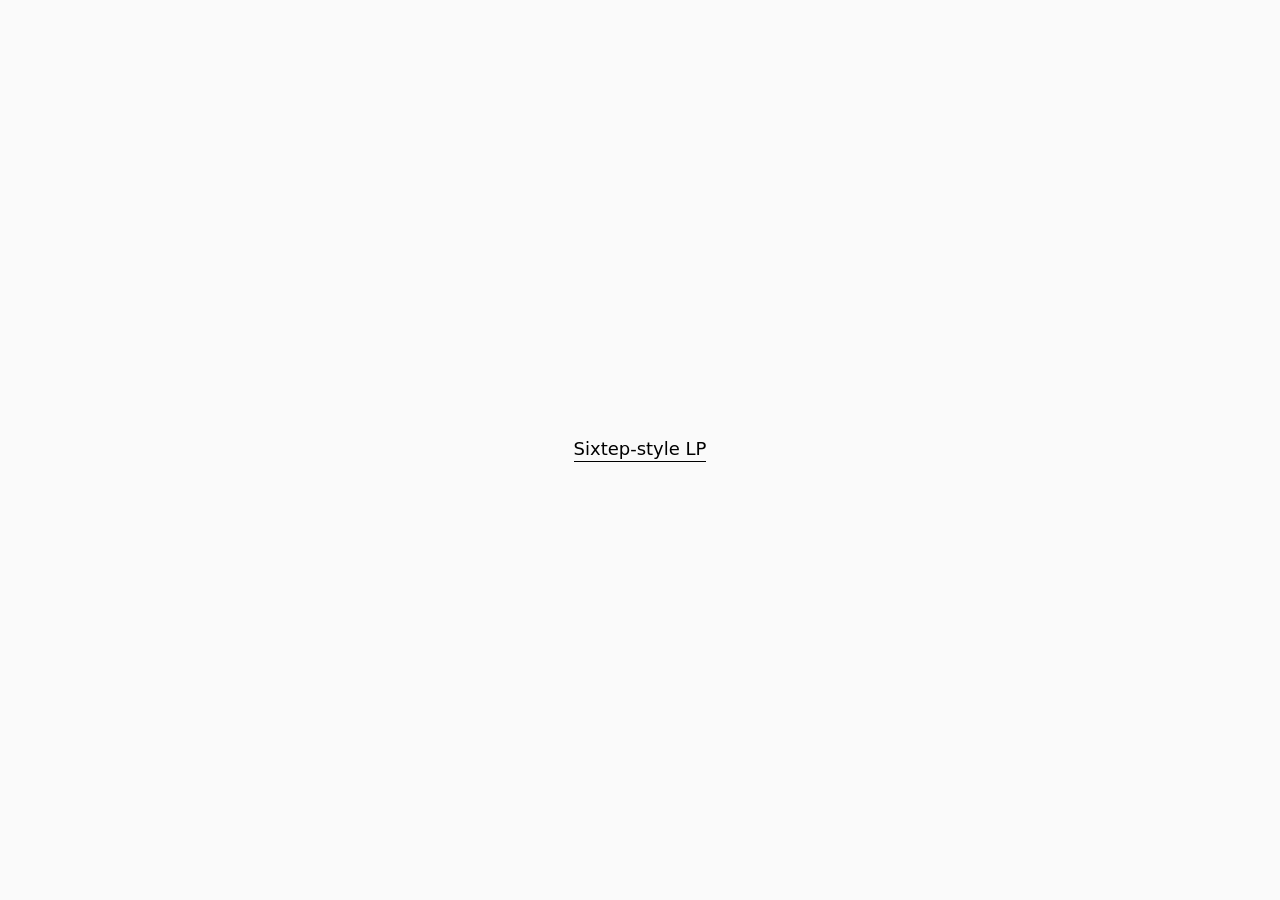
==== index.html @ af0f5197 "はじめてのプッシュ ポートフォリオ初期構成を追加" ====
<!DOCTYPE html>
<html lang="ja">
<head>
  <meta charset="UTF-8" />
  <meta name="viewport" content="width=device-width, initial-scale=1.0" />
  <title>Portfolio</title>
  <style>
    body {
      margin: 0;
      font-family: system-ui, sans-serif;
      display: flex;
      align-items: center;
      justify-content: center;
      height: 100vh;
      background: #fafafa;
    }

    a {
      font-size: 18px;
      text-decoration: none;
      color: #000;
      border-bottom: 1px solid #000;
      padding-bottom: 2px;
    }

    a:hover {
      opacity: 0.6;
    }
  </style>
</head>
<body>
  <a href="./lp01_wordplay/index.html">Sixtep-style LP</a>
</body>
</html>
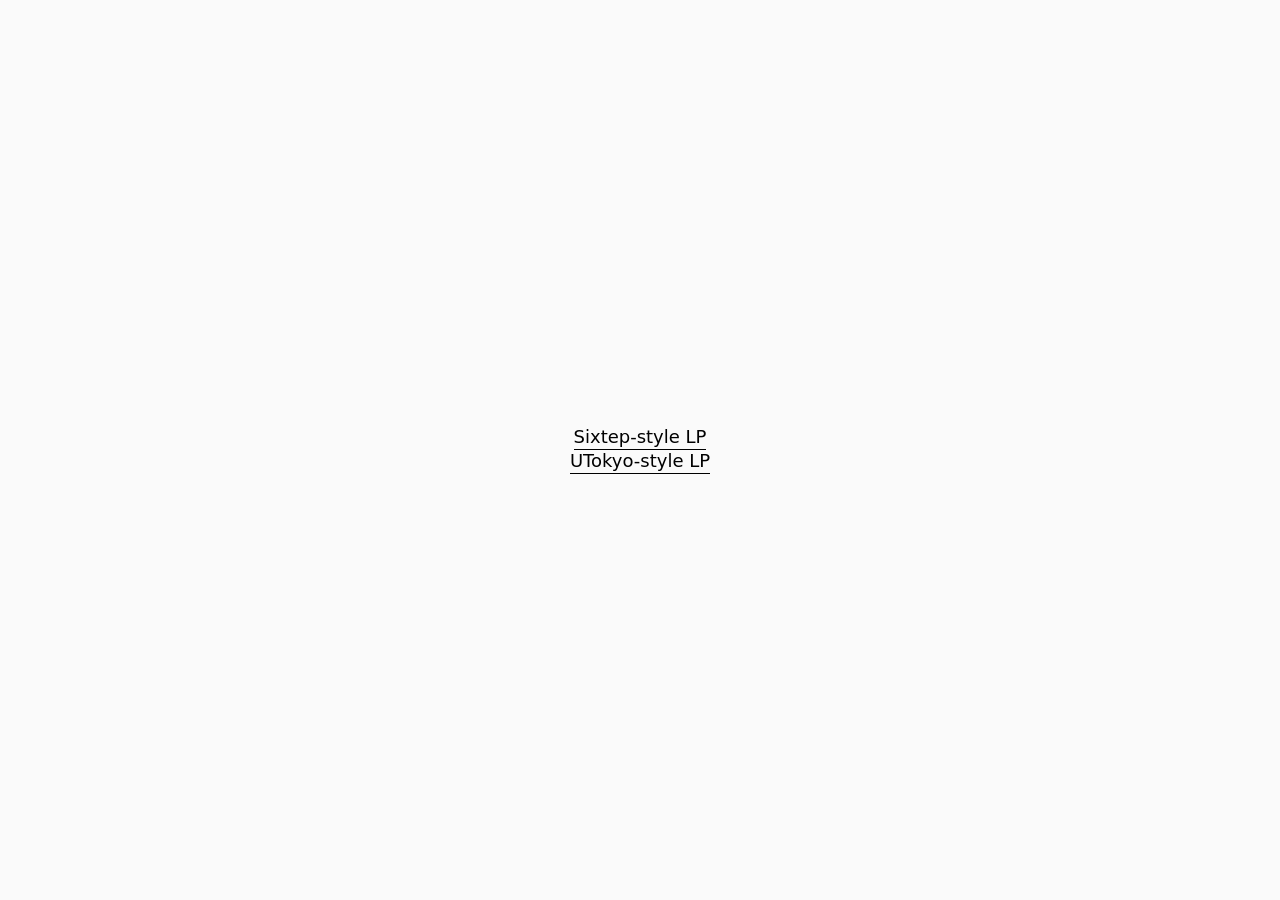
==== commit 4f28154a: "東照大学追加" ====
--- a/index.html
+++ b/index.html
@@ -9,6 +9,7 @@
       margin: 0;
       font-family: system-ui, sans-serif;
       display: flex;
+      flex-direction: column;
       align-items: center;
       justify-content: center;
       height: 100vh;
@@ -30,5 +31,6 @@
 </head>
 <body>
   <a href="./lp01_wordplay/index.html">Sixtep-style LP</a>
+  <a href="./lp02_UTosho/index.html">UTokyo-style LP</a>
 </body>
-</html>+</html>
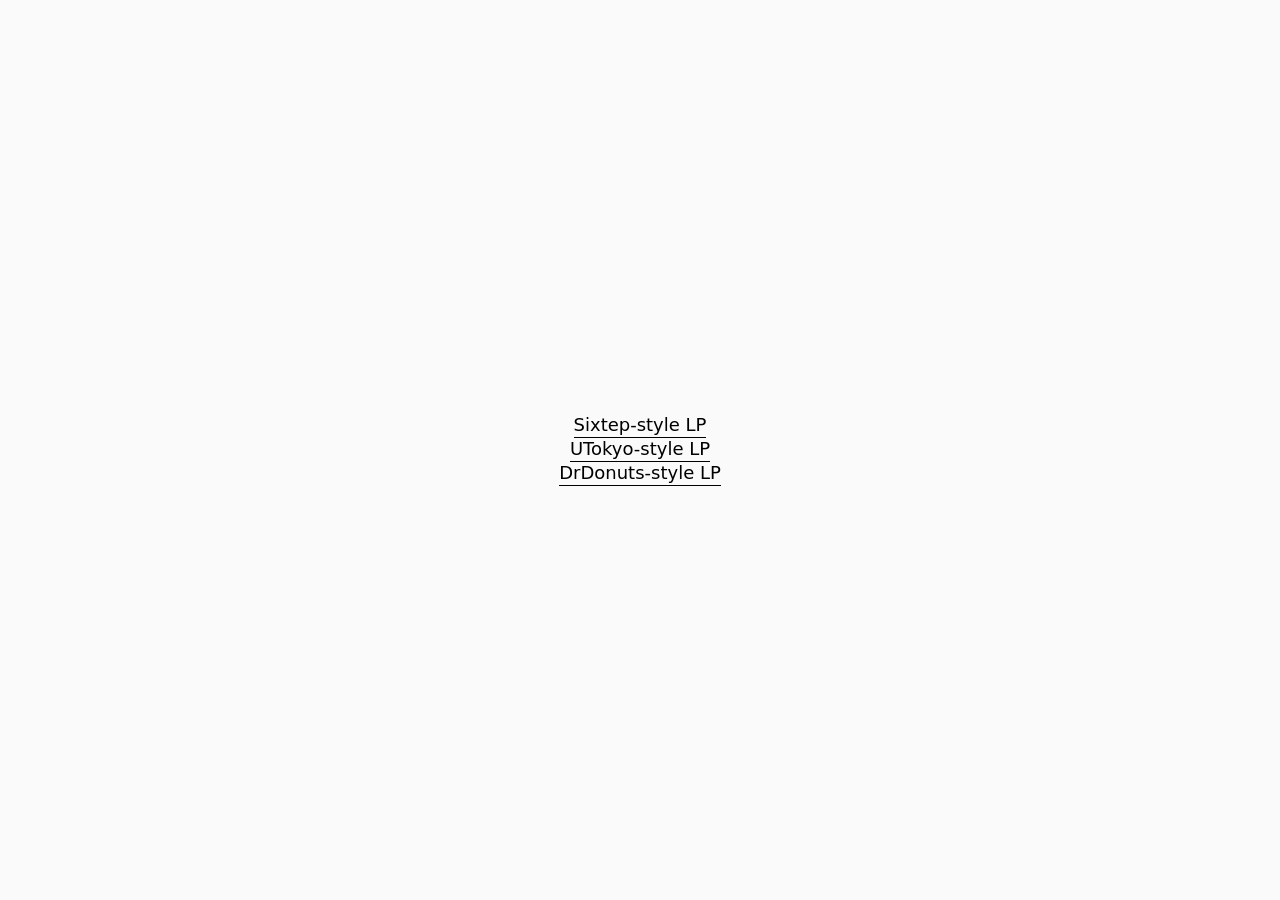
==== commit 0a5ebbac: "ポートフォリオ3追加" ====
--- a/index.html
+++ b/index.html
@@ -32,5 +32,6 @@
 <body>
   <a href="./lp01_wordplay/index.html">Sixtep-style LP</a>
   <a href="./lp02_UTosho/index.html">UTokyo-style LP</a>
+  <a href="./lp03_DrDonuts/index.html">DrDonuts-style LP</a>
 </body>
 </html>
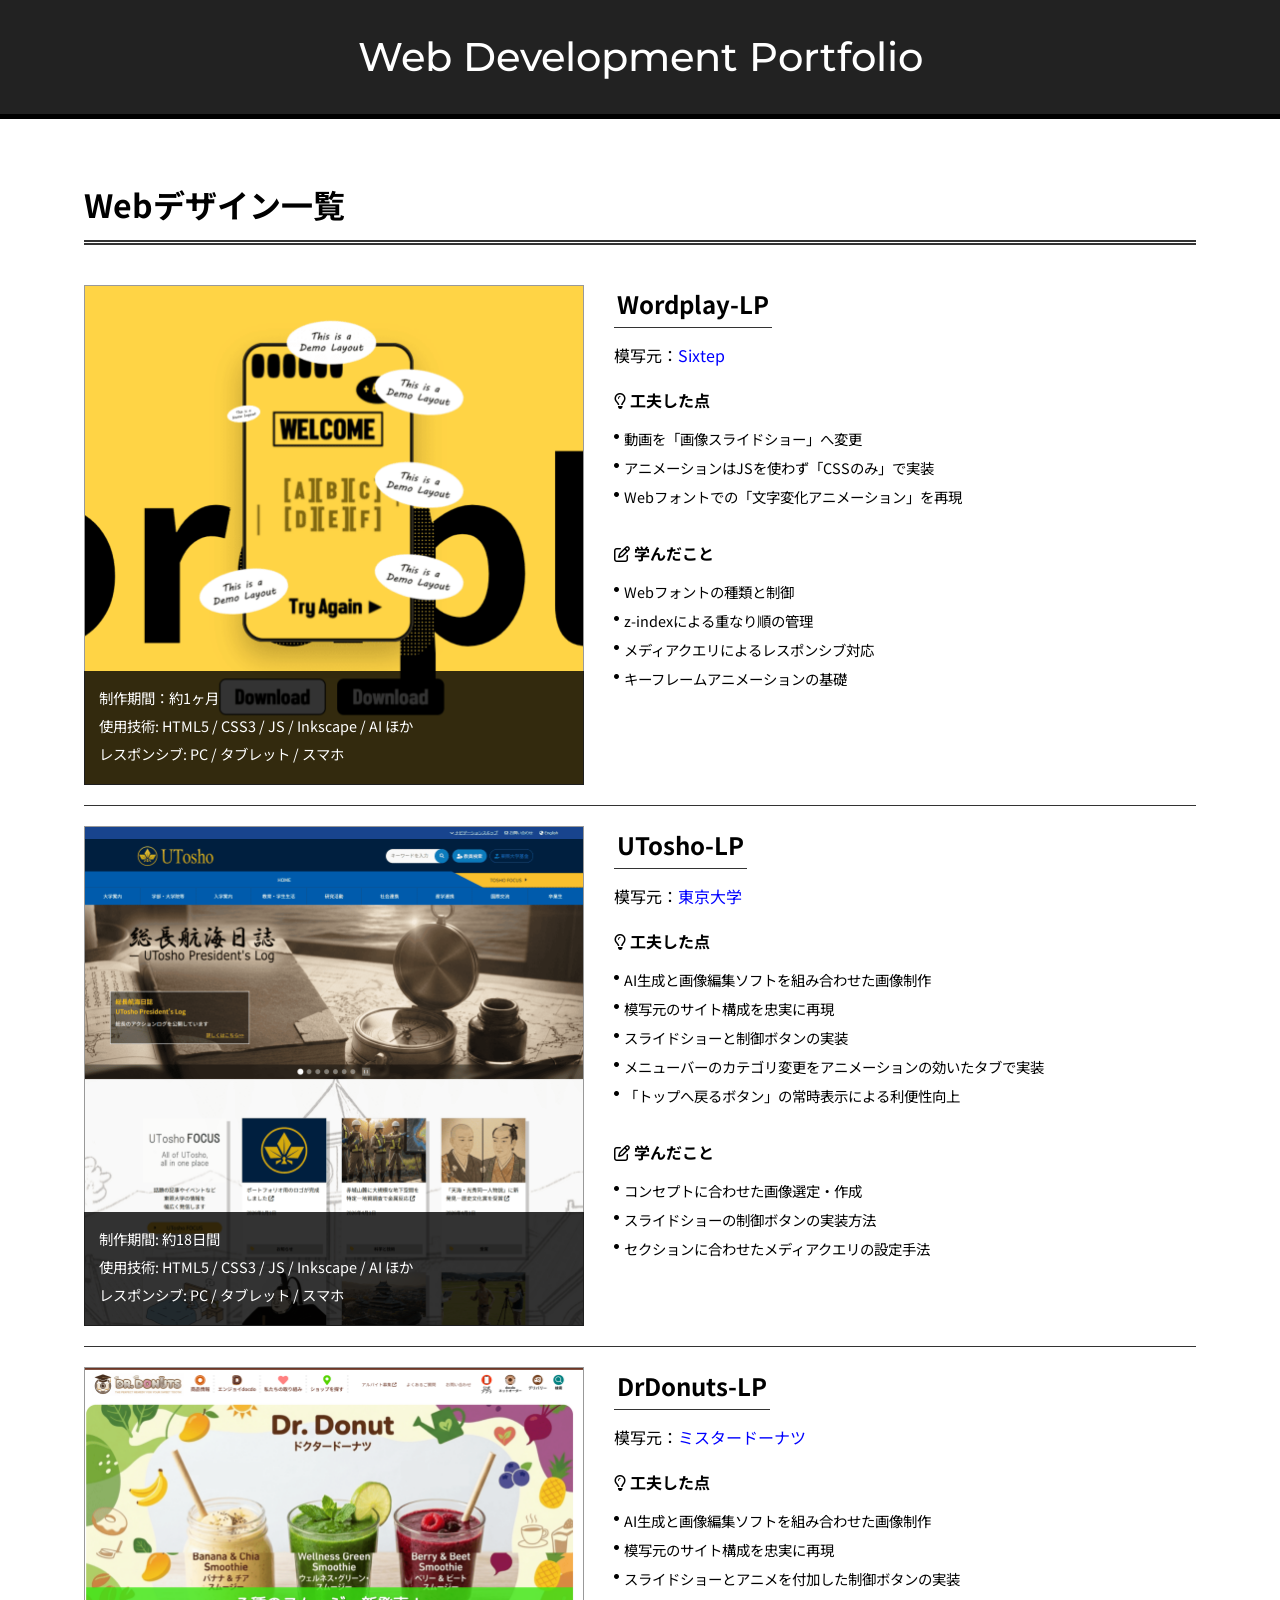
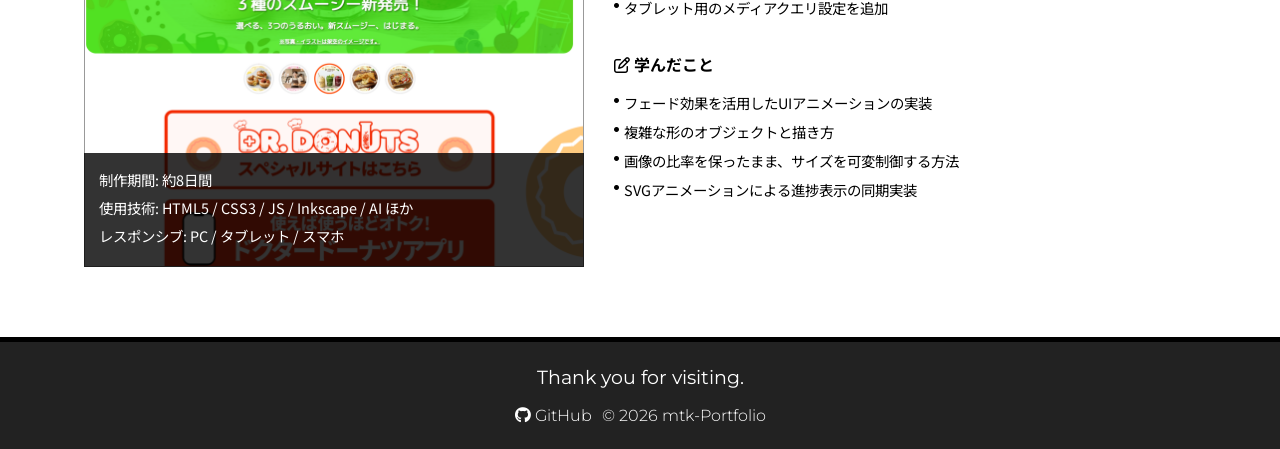
==== commit a9ceb5e5: "ポートフォリオのデザインを整えた ビジュアル的要素を強調 説明を追加" ====
--- a/index.html
+++ b/index.html
@@ -3,35 +3,169 @@
 <head>
   <meta charset="UTF-8" />
   <meta name="viewport" content="width=device-width, initial-scale=1.0" />
-  <title>Portfolio</title>
-  <style>
-    body {
-      margin: 0;
-      font-family: system-ui, sans-serif;
-      display: flex;
-      flex-direction: column;
-      align-items: center;
-      justify-content: center;
-      height: 100vh;
-      background: #fafafa;
-    }
-
-    a {
-      font-size: 18px;
-      text-decoration: none;
-      color: #000;
-      border-bottom: 1px solid #000;
-      padding-bottom: 2px;
-    }
-
-    a:hover {
-      opacity: 0.6;
-    }
-  </style>
+  <title>ポートフォリオ</title>
+  <link rel="stylesheet" href="style.css">
+  <!-- 
+    <link rel="icon" type="image/png" href="img/favicon.png" sizes="180x180">
+    <link rel="apple-touch-icon" href="img/favicon.png">
+   -->
+  <link rel="stylesheet" href="https://cdnjs.cloudflare.com/ajax/libs/font-awesome/6.5.1/css/all.min.css">
+  <link href="https://fonts.googleapis.com/css2?family=Noto+Sans+JP:wght@100..900&display=swap" rel="stylesheet">
+  <link href="https://fonts.googleapis.com/css2?family=Montserrat:wght@400;700&display=swap" rel="stylesheet">
 </head>
 <body>
-  <a href="./lp01_wordplay/index.html">Sixtep-style LP</a>
-  <a href="./lp02_UTosho/index.html">UTokyo-style LP</a>
-  <a href="./lp03_DrDonuts/index.html">DrDonuts-style LP</a>
+
+  <header>
+    <div class="header-inner">
+      <h1 class="logo">Web Development Portfolio</h1>
+    </div>
+  </header>
+
+  <main>
+    <section  class="web-design">
+      <h2>Webデザイン一覧</h2>
+      <div class="web-design-container">
+        <ul>
+
+
+          <!-- 01．Wordplay-LP -->
+          <li class="web-design-list">
+            <div class="web-design-img-wrap">
+              <a href="./lp01_wordplay/index.html">
+                <img src="img/Wordplay-LP.png" alt="lp01_wordplay">
+                <div class="web-design-info">
+                  <p>制作期間：約1ヶ月</p>
+                  <p>使用技術: HTML5 / CSS3 / JS / Inkscape / AI ほか</p>
+                  <p>レスポンシブ: PC / タブレット / スマホ</p>
+                </div>
+              </a>
+            </div>
+            <div class="web-design-desc">
+              <a href="./lp01_wordplay/index.html"><h3>Wordplay-LP</h3></a>
+              <p>模写元：<a href="https://sixtep.com/" target="_blank" rel="noopener noreferrer" class="model-site">Sixtep</a></p>
+              <h4><i class="far fa-lightbulb"></i>&nbsp;工夫した点</h4>
+              <ul>
+                <li>動画を「画像スライドショー」へ変更</li>
+                <li>アニメーションはJSを使わず「CSSのみ」で実装</li>
+                <li>Webフォントでの「文字変化アニメーション」を再現</li>
+              </ul>
+              <h4><i class="far fa-edit"></i>&nbsp;学んだこと</h4>
+              <ul>
+                <li>Webフォントの種類と制御</li>
+                <li>z-indexによる重なり順の管理</li>
+                <li>メディアクエリによるレスポンシブ対応</li>
+                <li>キーフレームアニメーションの基礎</li>
+              </ul>
+            </div>
+          </li>
+
+        
+          <!-- 02．UTosho-LP -->
+          <li class="web-design-list">
+            <div class="web-design-img-wrap">
+              <a href="./lp02_UTosho/index.html">
+                <img src="img/UTosho-LP.png" alt="lp02_UTosho">
+                <div class="web-design-info">
+                  <p>制作期間: 約18日間</p>
+                  <p>使用技術: HTML5 / CSS3 / JS / Inkscape / AI ほか</p>
+                  <p>レスポンシブ: PC / タブレット / スマホ</p>
+                </div>
+              </a>
+            </div>
+            <div class="web-design-desc">
+              <a href="./lp02_UTosho/index.html"><h3>UTosho-LP</h3></a>
+              <p>模写元：<a href="https://www.u-tokyo.ac.jp/" target="_blank" rel="noopener noreferrer" class="model-site">東京大学</a></p>
+              <h4><i class="far fa-lightbulb"></i>&nbsp;工夫した点</h4>
+              <ul>
+                <li>AI生成と画像編集ソフトを組み合わせた画像制作</li>
+                <li>模写元のサイト構成を忠実に再現</li>
+                <li>スライドショーと制御ボタンの実装</li>
+                <li>メニューバーのカテゴリ変更をアニメーションの効いたタブで実装</li>
+                <li>「トップへ戻るボタン」の常時表示による利便性向上</li>
+              </ul>
+              <h4><i class="far fa-edit"></i>&nbsp;学んだこと</h4>
+              <ul>
+                <li>コンセプトに合わせた画像選定・作成</li>
+                <li>スライドショーの制御ボタンの実装方法</li>
+                <li>セクションに合わせたメディアクエリの設定手法</li>
+              </ul>
+            </div>
+          </li>
+
+
+          <!-- 03．DrDonuts-LP -->
+          <li class="web-design-list">
+            <div class="web-design-img-wrap">
+              <a href="./lp03_DrDonuts/index.html">
+                <img src="img/DrDonuts-LP.png" alt="lp03_DrDonuts">
+                <div class="web-design-info">
+                  <p>制作期間: 約8日間</p>
+                  <p>使用技術: HTML5 / CSS3 / JS / Inkscape / AI ほか</p>
+                  <p>レスポンシブ: PC / タブレット / スマホ</p>
+                </div>
+              </a>
+            </div>
+            <div class="web-design-desc">
+              <a href="./lp03_DrDonuts/index.html"><h3>DrDonuts-LP</h3></a>
+              <p>模写元：<a href="https://www.misterdonut.jp/" target="_blank" rel="noopener noreferrer" class="model-site">ミスタードーナツ</a></p>
+              <h4><i class="far fa-lightbulb"></i>&nbsp;工夫した点</h4>
+              <ul>
+                <li>AI生成と画像編集ソフトを組み合わせた画像制作</li>
+                <li>模写元のサイト構成を忠実に再現</li>
+                <li>スライドショーとアニメを付加した制御ボタンの実装</li>
+                <li>タブレット用のメディアクエリ設定を追加</li>
+              </ul>
+              <h4><i class="far fa-edit"></i>&nbsp;学んだこと</h4>
+              <ul>
+                <li>フェード効果を活用したUIアニメーションの実装</li>
+                <li>複雑な形のオブジェクトと描き方</li>
+                <li>画像の比率を保ったまま、サイズを可変制御する方法</li>
+                <li>SVGアニメーションによる進捗表示の同期実装</li>
+              </ul>
+            </div>
+          </li>
+
+          
+        </ul>
+      </div>
+    </section>
+  </main>
+
+  <footer>
+    <div class="footer-inner">
+      <p class="footer-msg">Thank you for visiting.</p>
+      <div class="footer-links">
+        <a href="https://github.com/mtk-portfolio" target="_blank" rel="noopener noreferrer">
+          <i class="fab fa-github"></i> GitHub
+        </a>
+        <p class="copyright">&copy; 2026 mtk-Portfolio</p>
+      </div>
+    </div>
+  </footer>
+
+  <!-- トップに戻るボタン -->
+   <div id="page-top" class="page-top">
+    <a href="#"><i class="fa-solid fa-chevron-up"></i></a>
+  </div>
+
+  <script>
+    // トップに戻るボタン
+    const pageTopBtn = document.getElementById('page-top');
+    window.addEventListener('scroll', () => {
+      if (window.scrollY > 300) { // 300pxスクロールしたら表示
+        pageTopBtn.classList.add('is-show');
+      } else {
+        pageTopBtn.classList.remove('is-show');
+      }
+    });
+    // スムーズに上に戻る（今のブラウザならこれだけでOK）
+    pageTopBtn.addEventListener('click', (e) => {
+      e.preventDefault();
+      window.scrollTo({
+        top: 0,
+        behavior: 'smooth'
+      });
+    });
+  </script>
 </body>
 </html>
--- a/style.css
+++ b/style.css
@@ -0,0 +1,354 @@
+/* =================================================================================================================================
+   リセットCSS (ブラウザの余計な余白を消す)
+   ================================================================================================================================= */
+* {
+  margin: 0;
+  padding: 0;
+  box-sizing: border-box;
+}
+
+ul {
+  list-style: none;
+}
+
+a {
+  text-decoration: none;
+  color: inherit;
+  transition: opacity 0.3s;
+}
+
+img {
+  max-width: 100%;
+  display: block;
+}
+
+/* =================================================================================================================================
+   メイン
+   ================================================================================================================================= */
+
+body {
+  font-family: 'Noto Sans JP', sans-serif;
+  line-height: 1.6;
+  -webkit-font-smoothing: antialiased;
+  -moz-osx-font-smoothing: grayscale;
+}
+
+/* =================================================================================================================================
+   ヘッダー
+   ================================================================================================================================= */
+
+.header-inner {
+  font-family: 'Montserrat', sans-serif;
+  background-color: #222;
+  border-bottom: 5px solid #000;
+  margin-bottom: 30px;
+}
+
+.header-inner h1 {
+  font-size: 2.5em;
+  font-weight: 500;
+  color: #fff;
+  text-align: center;
+  padding: 25px 0;
+}
+
+/* タブレットレスポンシブ */
+@media (max-width: 1024px) {
+  .header-inner h1 {font-size: 2em;}
+}
+/* スマホレスポンシブ */
+@media (max-width: 768px) {
+  .header-inner {margin-bottom: 0;}
+  .header-inner h1 {font-size: 1.5em;}
+}
+
+/* =================================================================================================================================
+   Webデザイン一覧
+   ================================================================================================================================= */
+
+/* --- Webデザイン一覧全体 ---------------------------------------------------------------- */
+
+.web-design {
+  max-width: 1240px;
+  padding: 20px 5vw;
+  margin: 0 auto;
+}
+
+.web-design h2 {
+  display: block;
+  font-size: 2em;
+  padding: 10px 0;
+  border-bottom: 5px #333 double;
+  margin-bottom: 20px;
+}
+
+.web-design h3 {
+  display: inline-block;
+  font-size: 1.5em;
+  padding: 0 3px 3px;
+  border-bottom: 1px #333 solid;
+  margin-bottom: 15px;
+}
+
+.web-design-container a:hover h3 {
+  opacity: 0.6;
+}
+
+.web-design h4 {
+  font-size: 1em;
+  margin-bottom: 10px;
+}
+
+/* --- Webデザインのリスト --------------------------------------------------------------- */
+
+.web-design-container {
+  padding: 0;
+}
+
+.web-design-container ul {
+  display: block;
+}
+
+.web-design-list {
+  display: flex;
+  gap: 30px;
+  padding: 20px 0;
+  border-bottom: 1px #333 solid;
+}
+
+.web-design-list:last-child {
+  border-bottom: none;
+}
+
+.web-design-img-wrap {
+  position: relative;
+}
+
+/* 画像内の固定要素 */
+.web-design-info {
+  display: block;
+  width: 100%;
+  position: absolute;
+  bottom: 0;
+  background-color: rgba(0, 0, 0, 0.8);
+  padding: 15px;
+}
+.web-design-info  p {
+  font-size: 0.9em;
+  font-weight: 400;
+  color: #fff;
+  margin-bottom: 5px;
+}
+
+/* 画像 */
+.web-design-container img {
+  height: 40vw;
+  max-height: 500px;
+  border: 1px #999 solid;
+  margin: 0 auto;
+}
+
+.web-design-container a:hover img {
+  opacity: 0.8;
+}
+
+.web-design-desc p {
+  margin-bottom: 20px;
+}
+
+.model-site {
+  color: blue;
+}
+
+.model-site:hover {
+  text-decoration: underline;
+}
+
+/* --- Webデザインのリスト説明欄 --------------------------------------------------------- */
+
+.web-design-desc {
+  display: block;
+}
+
+.web-design-desc ul {
+  margin-bottom: 30px;
+}
+
+.web-design-desc li {
+  position: relative;
+  font-size: 0.9em;
+  padding: 3px 0 3px 10px;
+}
+
+.web-design-desc li::before {
+  content: "\f111";
+  font-family: "Font Awesome 6 Free";
+  font-weight: 900;
+  font-size: 5px;
+  position: absolute;
+  left: 0;
+  top: 13px;
+  transform: translateY(-50%);
+}
+
+/* タブレットレスポンシブ */
+@media (max-width: 1024px) {
+  .web-design {
+    padding: 20px 2vw;
+  }
+  .web-design h2 {font-size: 1.5em;}
+  .web-design h3 {font-size: 1.3em;}
+  .web-design h4 {font-size: 0.9em;}
+  .web-design-desc li {font-size: 0.8em;}
+  .web-design-list {
+    gap: 20px;
+  }
+  .web-design-desc ul {
+    margin-bottom: 15px;
+  }
+  .web-design-container p {
+    margin-bottom: 10px;
+  }
+  .web-design-container img {
+    min-width: 400px;
+    min-height: 400px;
+  }
+}
+/* スマホレスポンシブ */
+@media (max-width: 768px) {
+  .web-design h2 {
+    font-size: 1.4em;
+    text-align: center;
+    margin-bottom: 0;
+  }
+  .web-design h3 {
+    display: block;
+    font-size: 1.2em;
+    text-align: center;
+    border-bottom: none;
+  }
+  .web-design-list {
+    flex-direction: column;
+    padding: 30px 0 0;
+  }
+  .web-design-desc ul {
+    margin-bottom: 25px;
+  }
+  .web-design-container {
+    padding: 0 15px;
+  }
+  .web-design-container p {
+    font-size: 0.8em;
+    text-align: center;
+    margin-bottom: 30px;
+  }
+  /* 画像内の固定要素 */
+  .web-design-info {
+    position: static;
+    background-color: rgba(0, 0, 0, 0.9);
+    padding: 10px;
+  }
+  .web-design-info  p {
+    font-size: 0.8em;
+    margin-bottom: 0;
+  }
+  .web-design-container img {
+    width: 100%;
+    border-bottom: none;
+    height: auto;
+    min-width: auto;
+    min-height: auto;
+    margin-bottom: 0;
+  }
+  .web-design-desc li {
+    font-size: 0.8em;
+    padding: 3px 0 3px 8px;
+  }
+}
+
+/* =================================================================================================================================
+   フッター
+   ================================================================================================================================= */
+
+.footer-inner {
+  font-family: 'Montserrat', sans-serif;
+  color: #fff;
+  text-align: center;
+  background-color: #222;
+  border-top: 5px solid #000;
+  padding: 20px 0;
+  margin-top: 30px;
+}
+
+.footer-msg {
+  font-size: 1.2em;
+  font-weight: 400;
+  margin-bottom: 10px;
+}
+
+.footer-links {
+  display: flex;
+  justify-content: center;
+  font-size: 1em;
+  font-weight: 300;
+  gap: 10px;
+}
+
+.footer-links a:hover {
+  opacity: 0.7;
+}
+
+/* スマホレスポンシブ */
+@media (max-width: 768px) {
+  .footer-inner {
+    margin-top: 0;
+  }
+  .footer-msg {
+    font-size: 1em;
+  }
+  .footer-links {
+    font-size: 0.8em;
+  }
+}
+
+/* =================================================================================================================================
+   トップに戻るボタン
+   ================================================================================================================================= */
+
+/* --- トップに戻るボタン --- */
+.page-top {
+  position: fixed;
+  right: 20px;
+  bottom: 20px;
+  z-index: 100;
+  /* 最初は隠しておく */
+  opacity: 0;
+  visibility: hidden;
+  transition: all 0.3s;
+}
+
+/* スクロールした時にクラスをつけて表示させる */
+.page-top.is-show {
+  opacity: 1;
+  visibility: visible;
+}
+
+.page-top a {
+  display: flex;
+  justify-content: center;
+  align-items: center;
+  background: #222;
+  color: #fff;
+  width: 50px;
+  height: 50px;
+  text-decoration: none;
+  border-radius: 5px; /* 少し角丸にすると「丁寧な手作り感」が出る */
+  border: 1px solid #000;
+}
+
+.page-top a:hover {
+  background: #333;
+  /* ヘッダーのh1とお揃いの白モヤ */
+  text-shadow: 0 0 10px rgba(255, 255, 255, 0.8);
+  box-shadow: 0 0 10px rgba(255, 255, 255, 0.2);
+}
